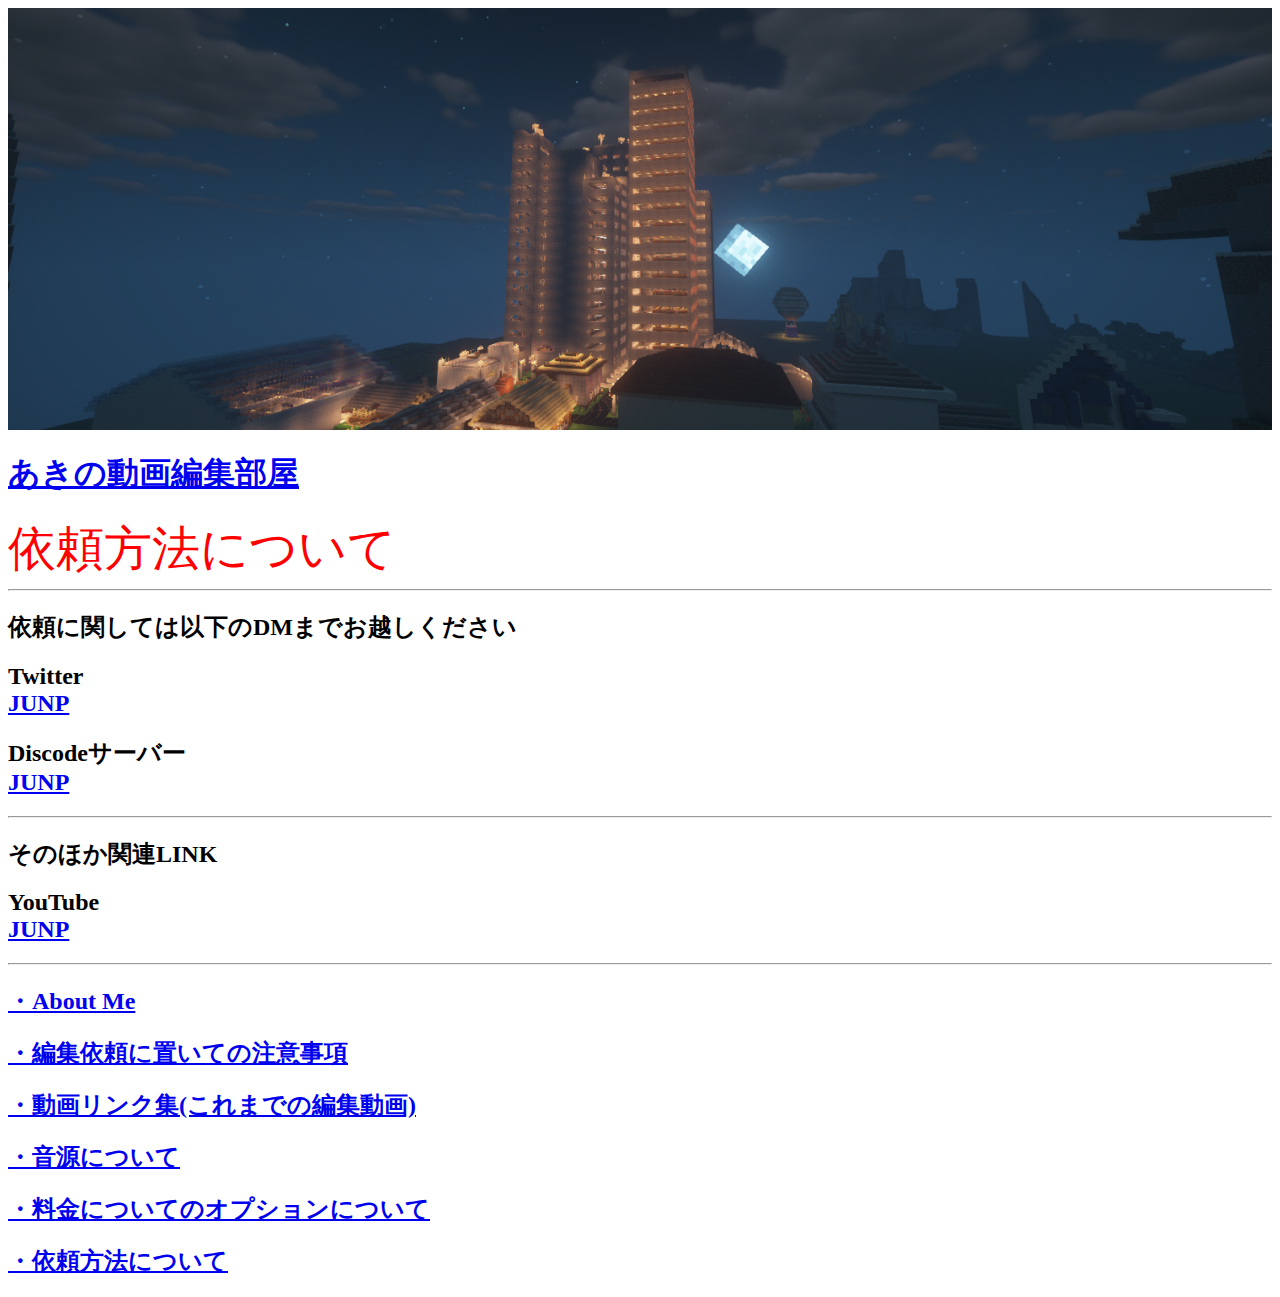
==== iraihouhou.html @ 69d6fab5 "first-commit" ====
<html>

<head>
    <link href="css/reset.css?21309" rel="stylesheet" />
    <link href="css/style.css?2198" rel="stylesheet" />
    <title>akinnnnnnnya HP</title>
</head>

<body>
    <div class="example">
        <img src="ビル.png" width=100%>
    </div>
    <div class="contents">
        <h1><a href="index.html" class="color white">あきの動画編集部屋</a></h1>

        </style>
        <font size="7" color="#ff0000">依頼方法について</font>
        <hr>
        <h2>
            依頼に関しては以下のDMまでお越しください
        </h2>
        <h2>
            <a class="color blue">Twitter</a>
            <br>
            <a href="https://twitter.com/akinnnnnnnnya" class="btn-flat-border">JUNP</a>


        </h2>
        <h2>
            <a class="color blue">Discodeサーバー
                <br><a href="https://discord.gg/hSUMzPj" class="btn-flat-border">JUNP</a>

        </h2>
        <hr>
        <h2>
            そのほか関連LINK
        </h2>
        <h2>
            <a class="color red">YouTube
                <br><a href="https://www.youtube.com/channel/UCkPMOQfQEdPRBAMvKW6BV9Q" class="btn-flat-border">JUNP</a>
        </h2>
        <hr>
        <h2><a href="index.html" class="color blue">・About Me</a></h2>
        <h2><a href="menu01.html" class="color yellow">・編集依頼に置いての注意事項
            </a></h2>
        <h2><a href="https://www.youtube.com/watch?v=2eq4B54bP8o&list=PL9W3gSn3wJdvA3OFnuNeT42rA76aAzT3M"
                class="color red">・動画リンク集(これまでの編集動画)
            </a></h2>
        <h2><a href="onngennnitute.html" class="color green">・音源について</a></h2>
        <h2><a href="ryoukin.html" class="color litegreen">・料金についてのオプションについて</a></h2>
        <h2><a href="iraihouhou.html" class="color green">・依頼方法について</a>
        </h2>

</html>
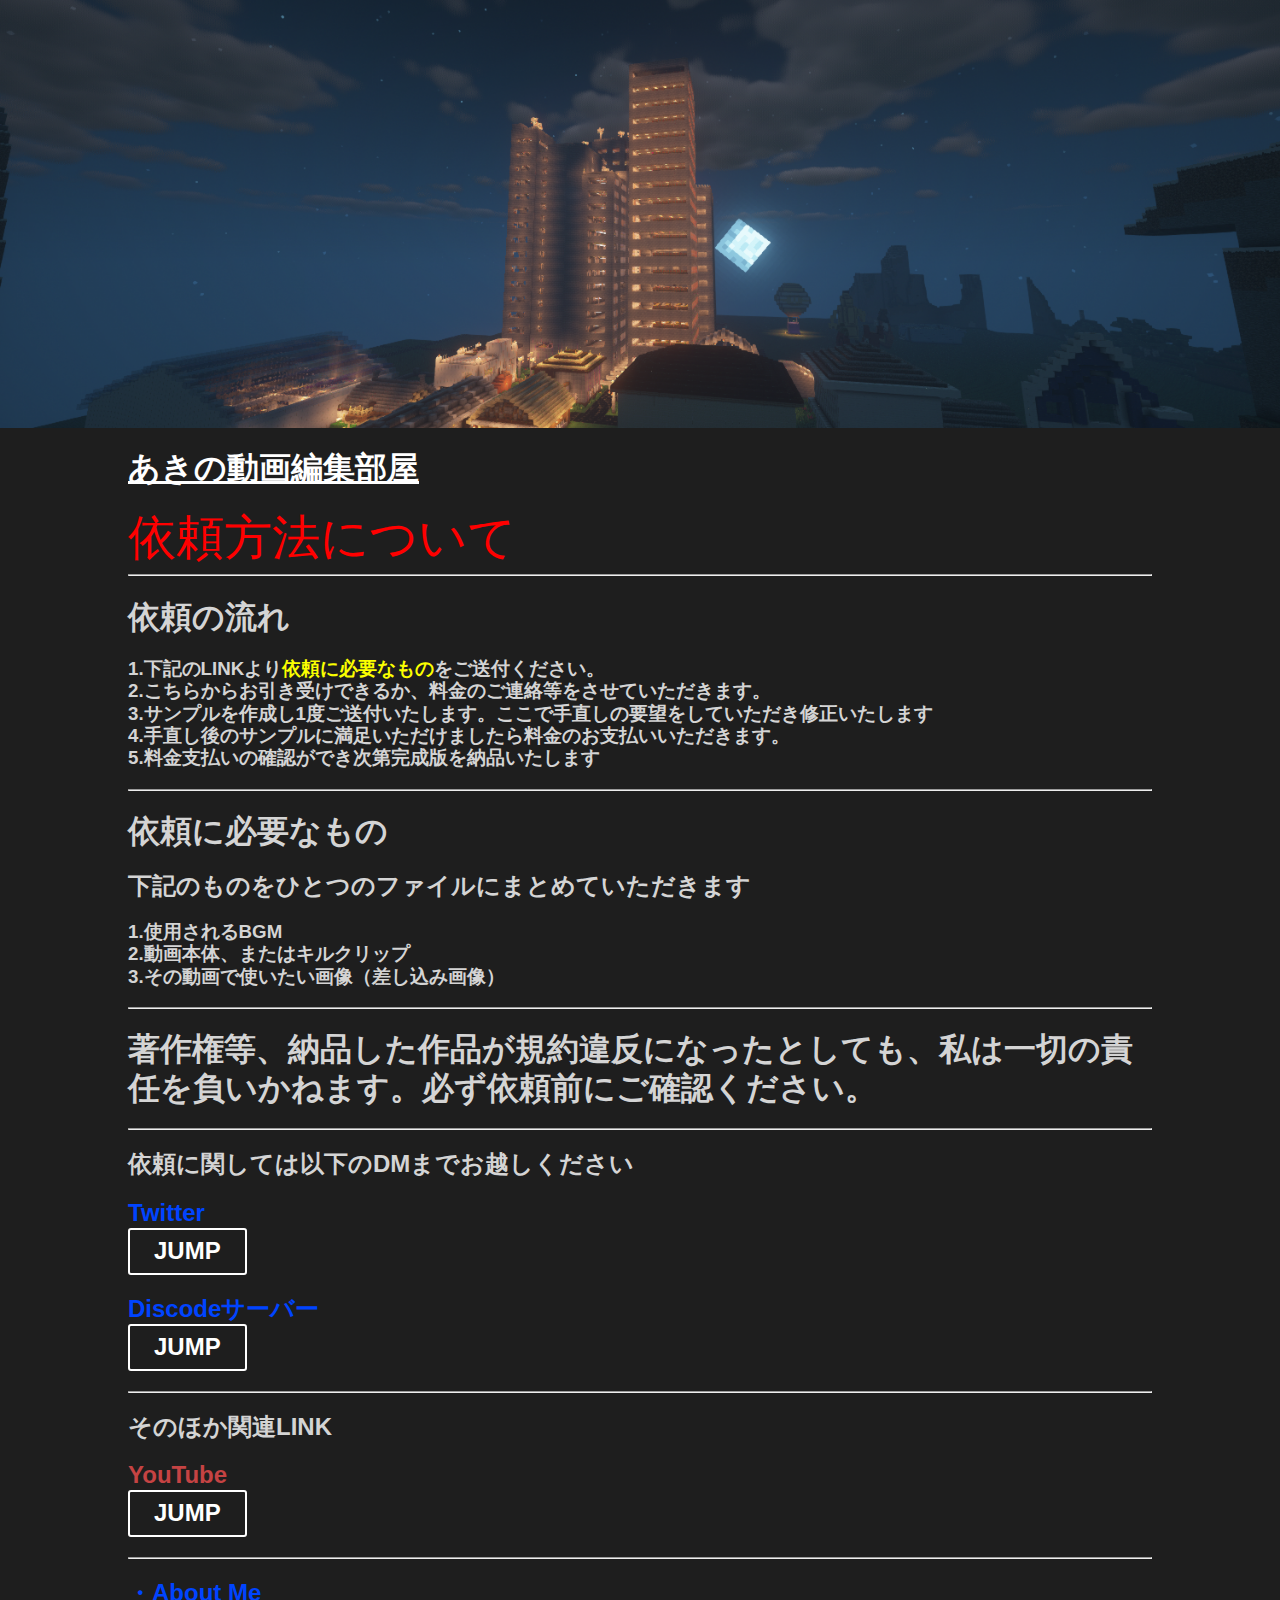
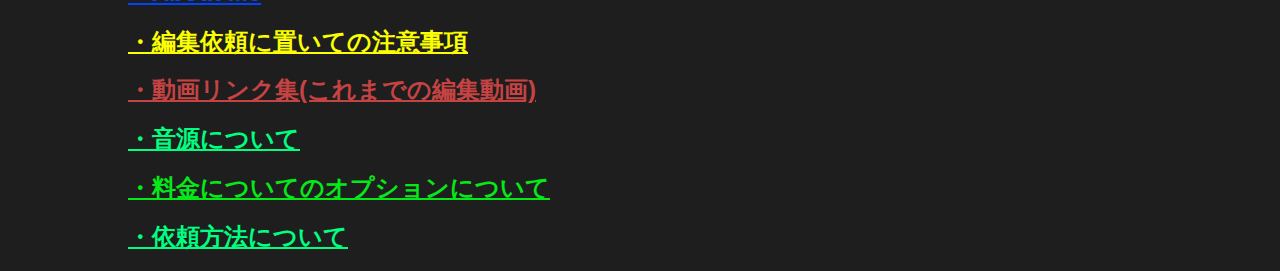
==== commit 4f4157b7: "11/13" ====
--- a/iraihouhou.html
+++ b/iraihouhou.html
@@ -16,19 +16,47 @@
         </style>
         <font size="7" color="#ff0000">依頼方法について</font>
         <hr>
+        <h1>
+            <a class="color aqua">依頼の流れ</a>
+        </h1>
+        <h3>
+            1.下記のLINKより<a class="color yellow">依頼に必要なもの</a>をご送付ください。<br>
+            2.こちらからお引き受けできるか、料金のご連絡等をさせていただきます。<br>
+            3.サンプルを作成し1度ご送付いたします。ここで手直しの要望をしていただき修正いたします<br>
+            4.手直し後のサンプルに満足いただけましたら料金のお支払いいただきます。<br>
+            5.料金支払いの確認ができ次第完成版を納品いたします
+        </h3>
+        <hr>
+        <h1>
+            <a class="color aqua">依頼に必要なもの</a>
+        </h1>
         <h2>
-            依頼に関しては以下のDMまでお越しください
+            下記のものをひとつのファイルにまとめていただきます
+        </h2>
+        <h3>
+            1.使用されるBGM<br>
+            2.動画本体、またはキルクリップ<br>
+            3.その動画で使いたい画像（差し込み画像）
+
+        </h3>
+        <hr>
+        <h1>
+            著作権等、納品した作品が規約違反になったとしても、私は一切の責任を負いかねます。必ず依頼前にご確認ください。
+        </h1>
+        <hr>
+        <h2>
+            <a class="color aqua">依頼に関しては以下のDMまでお越しください</a>
         </h2>
         <h2>
             <a class="color blue">Twitter</a>
             <br>
-            <a href="https://twitter.com/akinnnnnnnnya" class="btn-flat-border">JUNP</a>
+            <a href="https://twitter.com/akinnnnnnnnya" class="btn-flat-border">JUMP</a>
 
 
         </h2>
         <h2>
             <a class="color blue">Discodeサーバー
-                <br><a href="https://discord.gg/hSUMzPj" class="btn-flat-border">JUNP</a>
+                <br><a href="https://discord.gg/hSUMzPj" class="btn-flat-border">JUMP</a>
 
         </h2>
         <hr>
@@ -37,7 +65,7 @@
         </h2>
         <h2>
             <a class="color red">YouTube
-                <br><a href="https://www.youtube.com/channel/UCkPMOQfQEdPRBAMvKW6BV9Q" class="btn-flat-border">JUNP</a>
+                <br><a href="https://www.youtube.com/channel/UCkPMOQfQEdPRBAMvKW6BV9Q" class="btn-flat-border">JUMP</a>
         </h2>
         <hr>
         <h2><a href="index.html" class="color blue">・About Me</a></h2>
--- a/css/style.css
+++ b/css/style.css
@@ -0,0 +1,62 @@
+html {
+    scroll-behavior: smooth;
+    font-size: 16px;
+    font-weight: 400;
+    line-height: 1.2;
+}
+body {
+    font-family: 'Noto Sans JP', sans-serif;
+    color: #d4d4d4;
+    background-color: #1e1e1e;
+}
+
+.color.blue{
+    color:rgb(0, 68, 255);
+}
+
+
+.color.yellow{
+    color:rgb(251, 255, 0);
+}
+
+.color.red{
+    color:rgb(197, 67, 67);
+}
+
+.color.green{
+    color:rgb(0, 255, 128);
+}
+
+.color.litegreen{
+    color:rgb(6, 233, 25);
+}
+
+.color.white{
+    color:rgb(255,255,255);
+}
+
+.color.block{
+    color:rgb(0,0,0);
+}
+
+.contents{
+    width:80%;
+    min-width: 80vw;
+    margin-left: auto;
+    margin-right: auto;
+}
+
+.btn-flat-border {
+    display: inline-block;
+    padding: 0.3em 1em;
+    text-decoration: none;
+    color: #ffffff;
+    border: solid 2px #ffffff;
+    border-radius: 3px;
+    transition: .4s;
+  }
+  
+  .btn-flat-border:hover {
+    background: #ffffff;
+    color: rgb(255, 255, 255);
+  }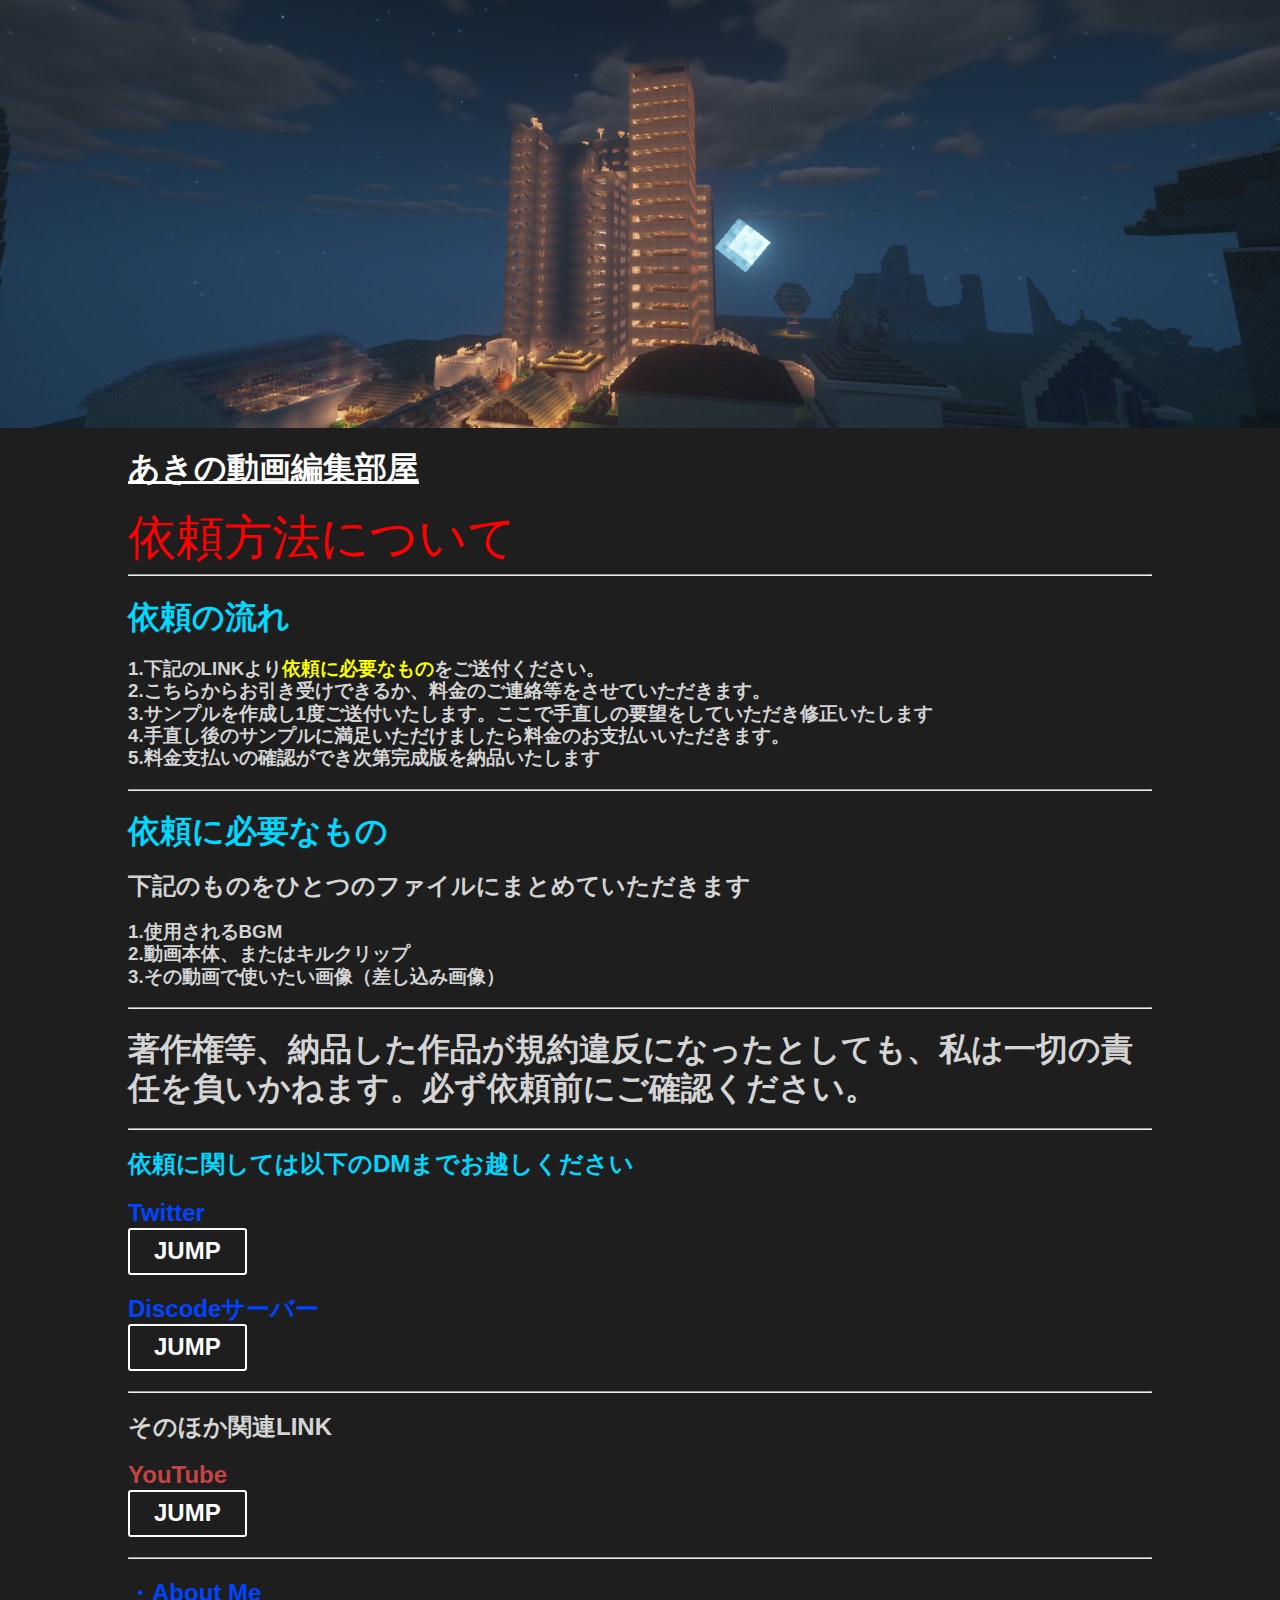
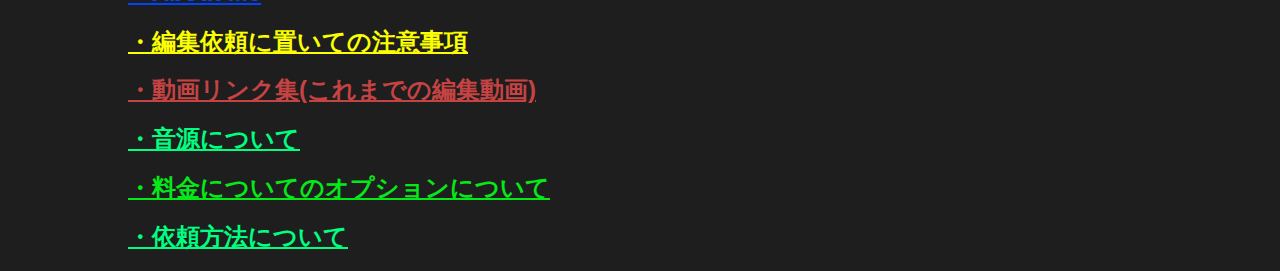
==== commit e39b9a37: "11/14" ====
--- a/iraihouhou.html
+++ b/iraihouhou.html
@@ -1,8 +1,8 @@
 <html>
 
 <head>
-    <link href="css/reset.css?21309" rel="stylesheet" />
-    <link href="css/style.css?2198" rel="stylesheet" />
+    <link href="css/reset.css?" rel="stylesheet" />
+    <link href="css/style.css?" rel="stylesheet" />
     <title>akinnnnnnnya HP</title>
 </head>
 
--- a/css/style.css
+++ b/css/style.css
@@ -13,7 +13,6 @@
 .color.blue{
     color:rgb(0, 68, 255);
 }
-
 
 .color.yellow{
     color:rgb(251, 255, 0);
@@ -39,12 +38,21 @@
     color:rgb(0,0,0);
 }
 
+.color.aqua {
+    color: #00d9ff;
+}
+
+.color.rid {
+    color: #ff0000;
+}
+
 .contents{
     width:80%;
     min-width: 80vw;
     margin-left: auto;
     margin-right: auto;
 }
+
 
 .btn-flat-border {
     display: inline-block;
